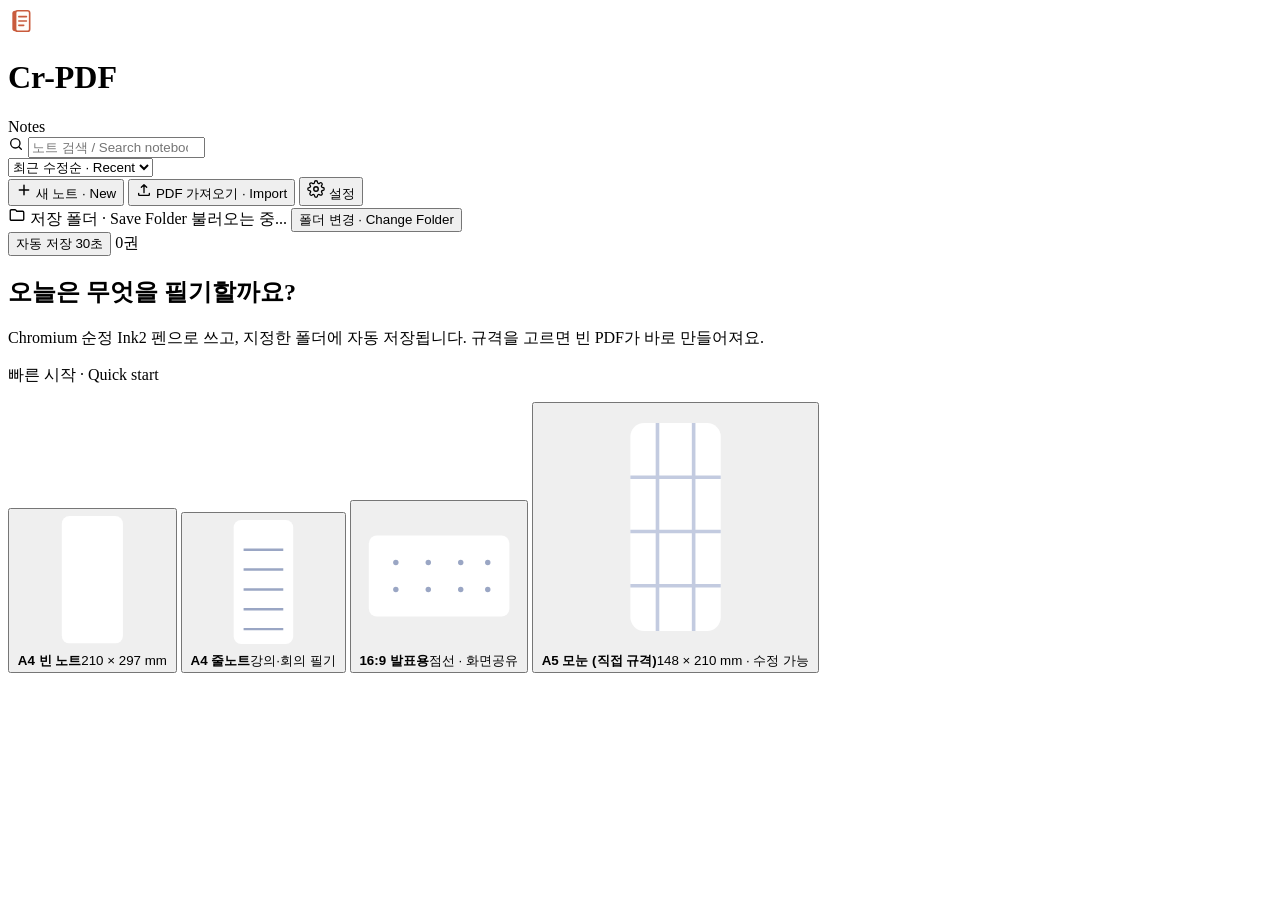
==== web/index.html @ b45ee145 "Add CEF host, pak patcher, redesigned start screen, landing site + Pages workflow" ====
<!DOCTYPE html>
<html lang="ko">
<head>
  <meta charset="UTF-8">
  <meta name="viewport" content="width=device-width, initial-scale=1.0">
  <title>Cr-PDF Notes — 노트 라이브러리</title>
  <link rel="stylesheet" href="/static/styles.css">
  <link rel="stylesheet" href="/static/home.css">
  <script src="/static/host_bridge.js" defer></script>
  <script src="/static/app.js" defer></script>
  <script src="/static/home_extra.js" defer></script>
</head>
<body>
  <div class="app-shell">
    <!-- Top App Bar -->
    <header class="topbar">
      <div class="brand">
        <span class="brand-icon" aria-hidden="true">
          <svg width="26" height="26" viewBox="0 0 24 24" fill="none">
            <rect x="4" y="2.5" width="16" height="19" rx="2.5" fill="#C95B3C"/>
            <rect x="7" y="2.5" width="13" height="19" rx="2" fill="#FFFDF9" stroke="#C95B3C" stroke-width="1.5"/>
            <path d="M10 8h7M10 12h7M10 16h4.5" stroke="#C95B3C" stroke-width="1.5" stroke-linecap="round"/>
          </svg>
        </span>
        <div class="brand-text">
          <h1 class="brand-title">Cr-PDF</h1>
          <span class="brand-subtitle">Notes</span>
        </div>
      </div>

      <div class="topbar-search">
        <div class="search-field">
          <svg class="search-icon" width="16" height="16" viewBox="0 0 24 24" fill="none" aria-hidden="true">
            <circle cx="11" cy="11" r="7" stroke="currentColor" stroke-width="2"/>
            <path d="M20 20l-3.5-3.5" stroke="currentColor" stroke-width="2" stroke-linecap="round"/>
          </svg>
          <input
            id="search-input"
            data-testid="search-input"
            type="search"
            placeholder="노트 검색 / Search notebooks..."
            autocomplete="off"
            aria-label="노트 검색 / Search notebooks"
          >
          <button
            id="search-clear-btn"
            type="button"
            class="icon-clear-btn"
            aria-label="검색어 지우기 / Clear search"
            hidden
          >&times;</button>
        </div>

        <select
          id="sort-select"
          data-testid="sort-select"
          class="sort-select"
          aria-label="정렬 기준 / Sort notebooks"
        >
          <option value="recent">최근 수정순 · Recent</option>
          <option value="name">이름순 · Name</option>
          <option value="size">크기순 · Size</option>
        </select>
      </div>

      <div class="topbar-actions">
        <button
          id="new-notebook-btn"
          data-testid="new-notebook-btn"
          type="button"
          class="btn btn-primary"
        >
          <svg width="16" height="16" viewBox="0 0 24 24" fill="none" aria-hidden="true">
            <path d="M12 5v14M5 12h14" stroke="currentColor" stroke-width="2.2" stroke-linecap="round"/>
          </svg>
          <span>새 노트 · New</span>
        </button>

        <button
          id="import-pdf-btn"
          data-testid="import-pdf-btn"
          type="button"
          class="btn btn-secondary"
        >
          <svg width="16" height="16" viewBox="0 0 24 24" fill="none" aria-hidden="true">
            <path d="M12 16V4m0 0l-4 4m4-4l4 4M4 17v2a1 1 0 001 1h14a1 1 0 001-1v-2" stroke="currentColor" stroke-width="2" stroke-linecap="round" stroke-linejoin="round"/>
          </svg>
          <span>PDF 가져오기 · Import</span>
        </button>

        <button
          id="settings-btn"
          data-testid="settings-btn"
          type="button"
          class="btn btn-ghost"
          aria-label="설정 / Settings"
        >
          <svg width="18" height="18" viewBox="0 0 24 24" fill="none" aria-hidden="true">
            <circle cx="12" cy="12" r="3" stroke="currentColor" stroke-width="1.9"/>
            <path d="M19.4 15a1.65 1.65 0 00.33 1.82l.06.06a2 2 0 11-2.83 2.83l-.06-.06a1.65 1.65 0 00-1.82-.33 1.65 1.65 0 00-1 1.51V21a2 2 0 11-4 0v-.09a1.65 1.65 0 00-1-1.51 1.65 1.65 0 00-1.82.33l-.06.06a2 2 0 11-2.83-2.83l.06-.06a1.65 1.65 0 00.33-1.82 1.65 1.65 0 00-1.51-1H3a2 2 0 110-4h.09a1.65 1.65 0 001.51-1 1.65 1.65 0 00-.33-1.82l-.06-.06a2 2 0 112.83-2.83l.06.06a1.65 1.65 0 001.82.33H9a1.65 1.65 0 001-1.51V3a2 2 0 114 0v.09a1.65 1.65 0 001 1.51 1.65 1.65 0 001.82-.33l.06-.06a2 2 0 112.83 2.83l-.06.06a1.65 1.65 0 00-.33 1.82V9c.26.6.85 1 1.51 1H21a2 2 0 110 4h-.09a1.65 1.65 0 00-1.51 1z" stroke="currentColor" stroke-width="1.7" stroke-linecap="round" stroke-linejoin="round"/>
          </svg>
          <span>설정</span>
        </button>

        <input
          id="import-file-input"
          data-testid="import-file-input"
          type="file"
          accept=".pdf,application/pdf"
          multiple
          hidden
        >
      </div>
    </header>

    <!-- Save Folder & Status Bar -->
    <section class="folder-bar" aria-label="저장 폴더 정보 / Save Folder">
      <div class="folder-info">
        <svg class="folder-icon" width="18" height="18" viewBox="0 0 24 24" fill="none" aria-hidden="true">
          <path d="M3 6.5A1.5 1.5 0 014.5 5h4.8a1.5 1.5 0 011.15.54l1.2 1.46H19.5A1.5 1.5 0 0121 8.5v9a1.5 1.5 0 01-1.5 1.5h-15A1.5 1.5 0 013 17.5v-11z" stroke="currentColor" stroke-width="1.8" stroke-linejoin="round"/>
        </svg>
        <span class="folder-label">저장 폴더 · Save Folder</span>
        <span id="save-dir-path" data-testid="save-dir-path" class="folder-path">불러오는 중...</span>
        <button
          id="change-folder-btn"
          data-testid="change-folder-btn"
          type="button"
          class="btn btn-sm btn-outline"
        >폴더 변경 · Change Folder</button>
      </div>

      <div class="folder-status">
        <button
          id="autosave-status-pill"
          type="button"
          class="status-pill"
          title="클릭하여 자동 저장 설정 열기 / Click to open settings"
        >자동 저장 30초</button>
        <span id="notebook-count-pill" class="count-pill">0권</span>
      </div>
    </section>

    <!-- Main Notebook Shelf -->
    <main class="shelf-container">
      <section class="hero" aria-label="빠른 시작 / Quick start">
        <div class="hero-top">
          <div>
            <h2>오늘은 무엇을 필기할까요?</h2>
            <p>Chromium 순정 Ink2 펜으로 쓰고, 지정한 폴더에 자동 저장됩니다. 규격을 고르면 빈 PDF가 바로 만들어져요.</p>
          </div>
          <button id="hero-continue-btn" data-testid="hero-continue-btn" type="button" class="hero-continue" hidden>이어서 쓰기</button>
        </div>
        <div>
          <p class="hero-label">빠른 시작 · Quick start</p>
          <div class="quick-tiles">
            <button type="button" class="quick-tile" data-template="blank" data-size="a4" data-testid="tile-a4-blank">
              <svg viewBox="0 0 60 54"><rect x="18" y="2" width="24" height="50" rx="3" fill="#fff"/></svg>
              <b>A4 빈 노트</b><span>210 × 297 mm</span>
            </button>
            <button type="button" class="quick-tile" data-template="lined" data-size="a4" data-testid="tile-a4-lined">
              <svg viewBox="0 0 60 54"><rect x="18" y="2" width="24" height="50" rx="3" fill="#fff"/><path d="M22 14h16M22 22h16M22 30h16M22 38h16M22 46h16" stroke="#9AA6C4" stroke-width="1"/></svg>
              <b>A4 줄노트</b><span>강의·회의 필기</span>
            </button>
            <button type="button" class="quick-tile" data-template="dot" data-size="16x9" data-testid="tile-16x9-dot">
              <svg viewBox="0 0 60 54"><rect x="4" y="12" width="52" height="30" rx="3" fill="#fff"/><g fill="#9AA6C4"><circle cx="14" cy="22" r="1"/><circle cx="26" cy="22" r="1"/><circle cx="38" cy="22" r="1"/><circle cx="48" cy="22" r="1"/><circle cx="14" cy="32" r="1"/><circle cx="26" cy="32" r="1"/><circle cx="38" cy="32" r="1"/><circle cx="48" cy="32" r="1"/></g></svg>
              <b>16:9 발표용</b><span>점선 · 화면공유</span>
            </button>
            <button type="button" class="quick-tile" data-template="grid" data-size="custom" data-w="148" data-h="210" data-testid="tile-a5-grid">
              <svg viewBox="0 0 60 54"><rect x="20" y="4" width="20" height="46" rx="3" fill="#fff"/><path d="M26 4v46M34 4v46M20 16h20M20 28h20M20 40h20" stroke="#C3CBE0" stroke-width=".8"/></svg>
              <b>A5 모눈 (직접 규격)</b><span>148 × 210 mm · 수정 가능</span>
            </button>
          </div>
        </div>
      </section>
      <!-- Error Banner -->
      <div id="error-banner" class="error-banner" role="alert" hidden>
        <span id="error-banner-text"></span>
        <button id="retry-btn" type="button" class="btn btn-sm btn-outline">다시 시도 · Retry</button>
      </div>

      <!-- Loading Skeleton -->
      <div id="loading-grid" class="notebook-grid" aria-label="노트 목록 불러오는 중">
        <div class="skeleton-card"></div>
        <div class="skeleton-card"></div>
        <div class="skeleton-card"></div>
        <div class="skeleton-card"></div>
      </div>

      <!-- Notebook Cards Grid -->
      <div
        id="notebook-grid"
        data-testid="notebook-grid"
        class="notebook-grid"
        hidden
      ></div>

      <!-- Empty Shelf State -->
      <section id="empty-state" data-testid="empty-state" class="empty-state" hidden>
        <div class="empty-illustration" aria-hidden="true">
          <svg width="72" height="72" viewBox="0 0 72 72" fill="none">
            <rect x="14" y="10" width="44" height="52" rx="6" fill="#FFFDF9" stroke="#D9CFC0" stroke-width="2"/>
            <rect x="14" y="10" width="8" height="52" rx="3" fill="#E8C7BA"/>
            <path d="M28 24h22M28 33h22M28 42h15" stroke="#D9CFC0" stroke-width="2.2" stroke-linecap="round"/>
          </svg>
        </div>
        <h2 class="empty-title">아직 노트가 없습니다</h2>
        <p class="empty-desc">No notebooks yet. 새 노트를 만들거나 기존 PDF를 이곳으로 끌어다 놓으세요.</p>
        <div class="empty-actions">
          <button id="empty-new-btn" type="button" class="btn btn-primary">새 노트 만들기 · New Notebook</button>
          <button id="empty-import-btn" type="button" class="btn btn-secondary">PDF 가져오기 · Import PDF</button>
        </div>
      </section>

      <!-- Empty Search State -->
      <section id="empty-search-state" class="empty-state" hidden>
        <h2 class="empty-title">검색 결과가 없습니다</h2>
        <p class="empty-desc">No matching notebooks found.</p>
        <div class="empty-actions">
          <button id="clear-search-empty-btn" type="button" class="btn btn-secondary">검색어 지우기 · Clear Search</button>
        </div>
      </section>
    </main>
  </div>

  <!-- Drag & Drop Overlay -->
  <div id="drop-overlay" class="drop-overlay" hidden aria-hidden="true">
    <div class="drop-overlay-card">
      <svg width="44" height="44" viewBox="0 0 24 24" fill="none">
        <path d="M12 16V4m0 0l-4 4m4-4l4 4M4 17v2a1 1 0 001 1h14a1 1 0 001-1v-2" stroke="#C95B3C" stroke-width="2" stroke-linecap="round" stroke-linejoin="round"/>
      </svg>
      <p class="drop-title">PDF 파일을 놓아 가져오기</p>
      <p class="drop-sub">Drop PDF files to import into your notebook folder</p>
    </div>
  </div>

  <!-- New Notebook Modal -->
  <div id="new-notebook-modal" data-testid="new-notebook-modal" class="modal-backdrop" hidden>
    <div class="modal-card" role="dialog" aria-modal="true" aria-labelledby="new-notebook-title">
      <div class="modal-header">
        <h2 id="new-notebook-title">새 노트 만들기 · New Notebook</h2>
        <button type="button" class="modal-close-btn" data-close-modal="new-notebook-modal" aria-label="닫기 / Close">&times;</button>
      </div>

      <form id="new-notebook-form" class="modal-body" novalidate>
        <div class="form-group">
          <label for="nb-title" class="form-label">노트 제목 · Title</label>
          <input
            id="nb-title"
            data-testid="nb-title"
            name="title"
            type="text"
            class="form-input"
            placeholder="예: 미적분학 강의 필기 / Lecture Notes"
            maxlength="120"
            required
          >
        </div>

        <div class="form-group">
          <span class="form-label">용지 템플릿 · Paper Template</span>
          <div class="template-grid" role="radiogroup" aria-label="용지 템플릿">
            <label class="template-option" data-testid="nb-template-blank">
              <input type="radio" name="template" value="blank" checked>
              <span class="template-card">
                <svg class="template-preview" viewBox="0 0 60 76" aria-hidden="true">
                  <rect x="2" y="2" width="56" height="72" rx="3" fill="#FFFFFF" stroke="#DDD4C6" stroke-width="1.5"/>
                </svg>
                <span class="template-name">빈 종이</span>
                <span class="template-sub">Blank</span>
              </span>
            </label>

            <label class="template-option" data-testid="nb-template-lined">
              <input type="radio" name="template" value="lined">
              <span class="template-card">
                <svg class="template-preview" viewBox="0 0 60 76" aria-hidden="true">
                  <rect x="2" y="2" width="56" height="72" rx="3" fill="#FFFFFF" stroke="#DDD4C6" stroke-width="1.5"/>
                  <path d="M8 16h44M8 26h44M8 36h44M8 46h44M8 56h44M8 66h44" stroke="#CBD5E1" stroke-width="1.1"/>
                  <line x1="14" y1="4" x2="14" y2="72" stroke="#F0B4A6" stroke-width="1"/>
                </svg>
                <span class="template-name">줄노트</span>
                <span class="template-sub">Lined</span>
              </span>
            </label>

            <label class="template-option" data-testid="nb-template-grid">
              <input type="radio" name="template" value="grid">
              <span class="template-card">
                <svg class="template-preview" viewBox="0 0 60 76" aria-hidden="true">
                  <rect x="2" y="2" width="56" height="72" rx="3" fill="#FFFFFF" stroke="#DDD4C6" stroke-width="1.5"/>
                  <path d="M12 4v68M22 4v68M32 4v68M42 4v68M52 4v68M4 14h52M4 24h52M4 34h52M4 44h52M4 54h52M4 64h52" stroke="#D5DDE6" stroke-width="0.9"/>
                </svg>
                <span class="template-name">모눈</span>
                <span class="template-sub">Grid</span>
              </span>
            </label>

            <label class="template-option" data-testid="nb-template-dot">
              <input type="radio" name="template" value="dot">
              <span class="template-card">
                <svg class="template-preview" viewBox="0 0 60 76" aria-hidden="true">
                  <rect x="2" y="2" width="56" height="72" rx="3" fill="#FFFFFF" stroke="#DDD4C6" stroke-width="1.5"/>
                  <g fill="#B8C2CE">
                    <circle cx="12" cy="16" r="1.2"/><circle cx="24" cy="16" r="1.2"/><circle cx="36" cy="16" r="1.2"/><circle cx="48" cy="16" r="1.2"/>
                    <circle cx="12" cy="28" r="1.2"/><circle cx="24" cy="28" r="1.2"/><circle cx="36" cy="28" r="1.2"/><circle cx="48" cy="28" r="1.2"/>
                    <circle cx="12" cy="40" r="1.2"/><circle cx="24" cy="40" r="1.2"/><circle cx="36" cy="40" r="1.2"/><circle cx="48" cy="40" r="1.2"/>
                    <circle cx="12" cy="52" r="1.2"/><circle cx="24" cy="52" r="1.2"/><circle cx="36" cy="52" r="1.2"/><circle cx="48" cy="52" r="1.2"/>
                    <circle cx="12" cy="64" r="1.2"/><circle cx="24" cy="64" r="1.2"/><circle cx="36" cy="64" r="1.2"/><circle cx="48" cy="64" r="1.2"/>
                  </g>
                </svg>
                <span class="template-name">점선</span>
                <span class="template-sub">Dot Grid</span>
              </span>
            </label>
          </div>
        </div>

        <div class="form-row-2">
          <div class="form-group">
            <label for="nb-page-size" class="form-label">용지 규격 · Page Size</label>
            <select id="nb-page-size" data-testid="nb-page-size" name="pageSize" class="form-select">
              <option value="a4">A4 (210 &times; 297 mm)</option>
              <option value="letter">Letter (215.9 &times; 279.4 mm)</option>
              <option value="16x9">16:9 발표용 (297 &times; 167 mm)</option>
              <option value="custom">사용자 지정 (mm) · Custom (mm)</option>
            </select>
          </div>

          <div class="form-group">
            <label for="nb-pages" class="form-label">페이지 수 · Pages (1–50)</label>
            <input
              id="nb-pages"
              data-testid="nb-pages"
              name="pages"
              type="number"
              class="form-input"
              min="1"
              max="50"
              step="1"
              value="1"
              required
            >
          </div>
        </div>

        <!-- Custom mm Dimensions Row -->
        <div id="nb-custom-size-row" data-testid="nb-custom-size-row" class="custom-size-box" hidden>
          <div class="form-row-2">
            <div class="form-group">
              <label for="nb-width-mm" class="form-label">가로 · Width (mm)</label>
              <input
                id="nb-width-mm"
                data-testid="nb-width-mm"
                name="widthMm"
                type="number"
                class="form-input"
                min="50"
                max="1000"
                step="0.1"
                value="210"
              >
            </div>
            <div class="form-group">
              <label for="nb-height-mm" class="form-label">세로 · Height (mm)</label>
              <input
                id="nb-height-mm"
                data-testid="nb-height-mm"
                name="heightMm"
                type="number"
                class="form-input"
                min="50"
                max="1000"
                step="0.1"
                value="297"
              >
            </div>
          </div>
          <p class="form-hint">허용 범위: 50 ~ 1000 mm (Valid range: 50–1000 mm)</p>
        </div>

        <p id="nb-form-error" class="form-error" role="alert" hidden></p>

        <div class="modal-footer">
          <button type="button" class="btn btn-secondary" data-close-modal="new-notebook-modal">취소 · Cancel</button>
          <button
            id="nb-submit-btn"
            data-testid="nb-submit-btn"
            type="submit"
            class="btn btn-primary"
          >생성하고 필기 시작 · Create &amp; Open</button>
        </div>
      </form>
    </div>
  </div>

  <!-- Settings Drawer -->
  <div id="settings-drawer" data-testid="settings-drawer" class="drawer-backdrop" hidden>
    <aside class="drawer-panel" role="dialog" aria-modal="true" aria-labelledby="settings-title">
      <div class="drawer-header">
        <div>
          <h2 id="settings-title">설정 · Settings</h2>
          <span id="settings-save-status" class="save-status" aria-live="polite"></span>
        </div>
        <button
          id="settings-close-btn"
          type="button"
          class="modal-close-btn"
          data-close-modal="settings-drawer"
          aria-label="닫기 / Close"
        >&times;</button>
      </div>

      <div class="drawer-body">
        <section class="settings-section">
          <h3 class="settings-section-title">자동 저장 · Auto-Save</h3>

          <div class="setting-item">
            <div class="setting-meta">
              <label for="setting-autosave-enabled" class="setting-label">주기적 자동 저장 · Periodic Auto-Save</label>
              <p class="setting-desc">대화상자 없이 지정된 저장 폴더에 자동으로 덮어씁니다.</p>
            </div>
            <label class="switch">
              <input
                id="setting-autosave-enabled"
                data-testid="setting-autosave-enabled"
                type="checkbox"
                checked
              >
              <span class="switch-slider"></span>
            </label>
          </div>

          <div class="setting-item">
            <div class="setting-meta">
              <label for="setting-autosave-interval" class="setting-label">저장 간격 · Interval</label>
              <p class="setting-desc">필기 완료 후 유휴 상태에서 주기적으로 저장합니다.</p>
            </div>
            <select
              id="setting-autosave-interval"
              data-testid="setting-autosave-interval"
              class="form-select setting-select"
            >
              <option value="15">15초 · 15s</option>
              <option value="30" selected>30초 · 30s</option>
              <option value="60">60초 · 60s</option>
              <option value="0">끄기 · Off</option>
            </select>
          </div>
        </section>

        <section class="settings-section">
          <h3 class="settings-section-title">필기 입력 · Stylus &amp; Input</h3>

          <div class="setting-item">
            <div class="setting-meta">
              <label for="setting-palm-rejection" class="setting-label">팜 리젝션 · Palm Rejection</label>
              <p class="setting-desc">스타일러스(pen)만 Ink2 필기를 허용하고 손가락 터치(touch)는 스크롤·확대만 동작합니다.</p>
            </div>
            <label class="switch">
              <input
                id="setting-palm-rejection"
                data-testid="setting-palm-rejection"
                type="checkbox"
                checked
              >
              <span class="switch-slider"></span>
            </label>
          </div>

          <div class="setting-item">
            <div class="setting-meta">
              <label for="setting-pseudo-pressure" class="setting-label">유사 필압 · Pseudo-Pressure</label>
              <p class="setting-desc">20% 구간(0/20/40/60/80%)별 필압 단계를 적용하며 툴바에서 선택한 최대 굵기(1~5)로 상한을 제한합니다.</p>
            </div>
            <label class="switch">
              <input
                id="setting-pseudo-pressure"
                data-testid="setting-pseudo-pressure"
                type="checkbox"
                checked
              >
              <span class="switch-slider"></span>
            </label>
          </div>
        </section>
      </div>
    </aside>
  </div>

  <!-- Delete Confirmation Modal -->
  <div id="delete-modal" data-testid="delete-modal" class="modal-backdrop" hidden>
    <div class="modal-card modal-card-sm" role="dialog" aria-modal="true" aria-labelledby="delete-modal-title">
      <div class="modal-header">
        <h2 id="delete-modal-title">노트 삭제 · Delete Notebook</h2>
        <button type="button" class="modal-close-btn" data-close-modal="delete-modal" aria-label="닫기 / Close">&times;</button>
      </div>
      <div class="modal-body">
        <p class="delete-prompt">
          <strong id="delete-target-name"></strong> 노트를 삭제하시겠습니까?
        </p>
        <p class="delete-sub">저장 폴더에서 PDF 파일이 영구적으로 삭제됩니다. This cannot be undone.</p>
      </div>
      <div class="modal-footer">
        <button
          id="delete-cancel-btn"
          type="button"
          class="btn btn-secondary"
          data-close-modal="delete-modal"
        >취소 · Cancel</button>
        <button
          id="delete-confirm-btn"
          data-testid="delete-confirm-btn"
          type="button"
          class="btn btn-danger"
        >삭제 · Delete</button>
      </div>
    </div>
  </div>

  <!-- Toast Notifications -->
  <div id="toast-container" data-testid="toast-container" class="toast-container" aria-live="polite"></div>
</body>
</html>
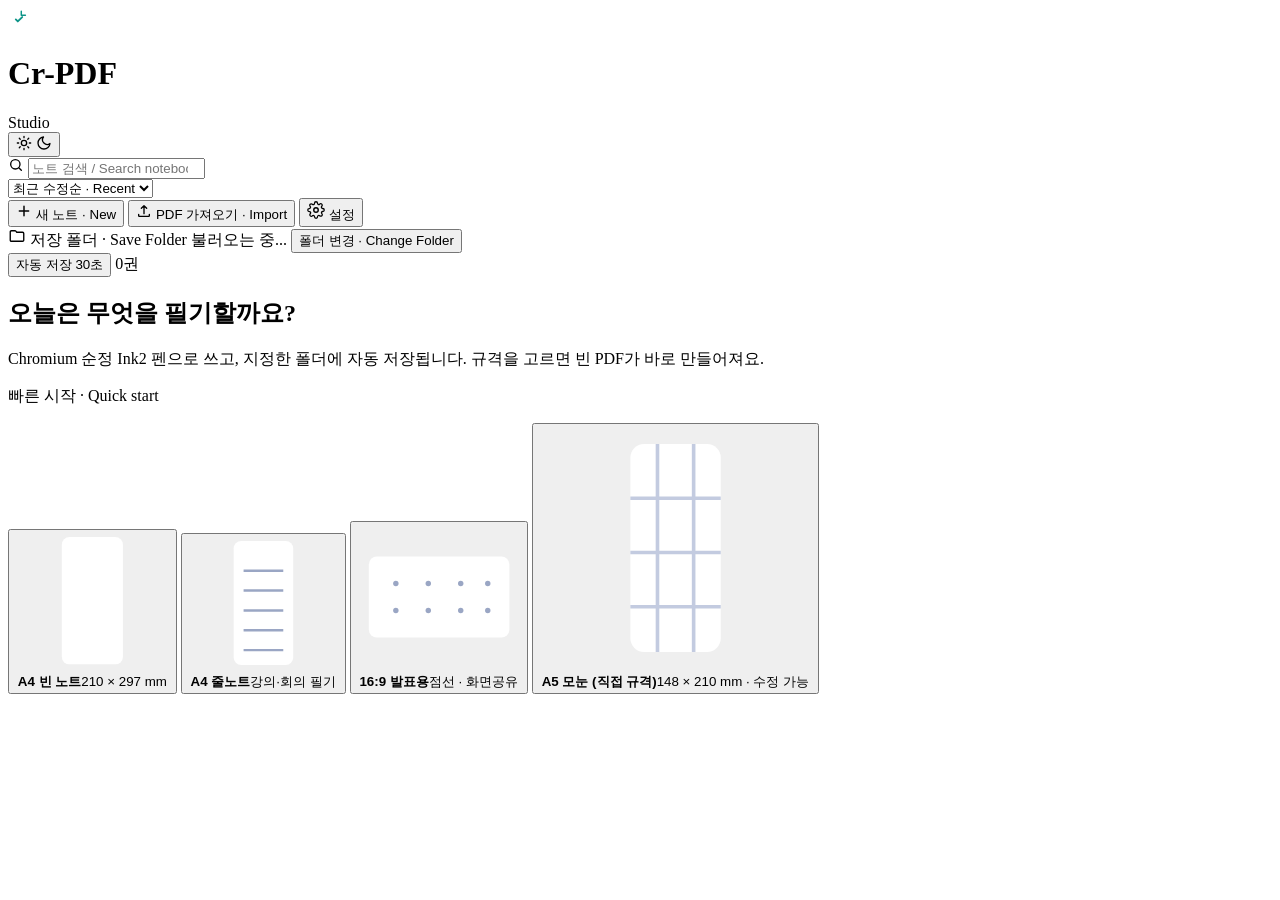
==== commit 3e6d51c1: "Redesign Mint Light/Dark home UI, fix skeleton grid, and update PDF toolbar icons" ====
--- a/web/index.html
+++ b/web/index.html
@@ -15,17 +15,27 @@
     <!-- Top App Bar -->
     <header class="topbar">
       <div class="brand">
-        <span class="brand-icon" aria-hidden="true">
-          <svg width="26" height="26" viewBox="0 0 24 24" fill="none">
-            <rect x="4" y="2.5" width="16" height="19" rx="2.5" fill="#C95B3C"/>
-            <rect x="7" y="2.5" width="13" height="19" rx="2" fill="#FFFDF9" stroke="#C95B3C" stroke-width="1.5"/>
-            <path d="M10 8h7M10 12h7M10 16h4.5" stroke="#C95B3C" stroke-width="1.5" stroke-linecap="round"/>
-          </svg>
-        </span>
-        <div class="brand-text">
-          <h1 class="brand-title">Cr-PDF</h1>
-          <span class="brand-subtitle">Notes</span>
-        </div>
+        <div class="brand-left">
+          <span class="brand-icon" aria-hidden="true">
+            <svg width="22" height="22" viewBox="0 0 24 24" fill="none">
+              <path d="M6 3.5h8.5L19 8v12.5a1.5 1.5 0 0 1-1.5 1.5h-11A1.5 1.5 0 0 1 5 20.5v-15A1.5 1.5 0 0 1 6.5 3.5Z" fill="#FFFFFF" fill-opacity="0.95"/>
+              <path d="M14.5 3.5V8H19" stroke="#0D9488" stroke-width="1.6" stroke-linecap="round" stroke-linejoin="round"/>
+              <path d="M8.5 12.5l2.2 2.2 4.8-4.8" stroke="#0D9488" stroke-width="2" stroke-linecap="round" stroke-linejoin="round"/>
+            </svg>
+          </span>
+          <div class="brand-text">
+            <h1 class="brand-title">Cr-PDF</h1>
+            <span class="brand-subtitle">Studio</span>
+          </div>
+        </div>
+        <button id="theme-toggle-btn" type="button" class="theme-toggle-btn" title="라이트 / 다크 모드 전환" aria-label="테마 전환">
+          <svg id="theme-icon-sun" width="16" height="16" viewBox="0 0 24 24" fill="none" stroke="currentColor" stroke-width="2" stroke-linecap="round" stroke-linejoin="round" hidden>
+            <circle cx="12" cy="12" r="4"/><path d="M12 2v2M12 20v2M4.93 4.93l1.41 1.41M17.66 17.66l1.41 1.41M2 12h2M20 12h2M6.34 17.66l-1.41 1.41M19.07 4.93l-1.41 1.41"/>
+          </svg>
+          <svg id="theme-icon-moon" width="16" height="16" viewBox="0 0 24 24" fill="none" stroke="currentColor" stroke-width="2" stroke-linecap="round" stroke-linejoin="round">
+            <path d="M21 12.79A9 9 0 1 1 11.21 3 7 7 0 0 0 21 12.79z"/>
+          </svg>
+        </button>
       </div>
 
       <div class="topbar-search">
